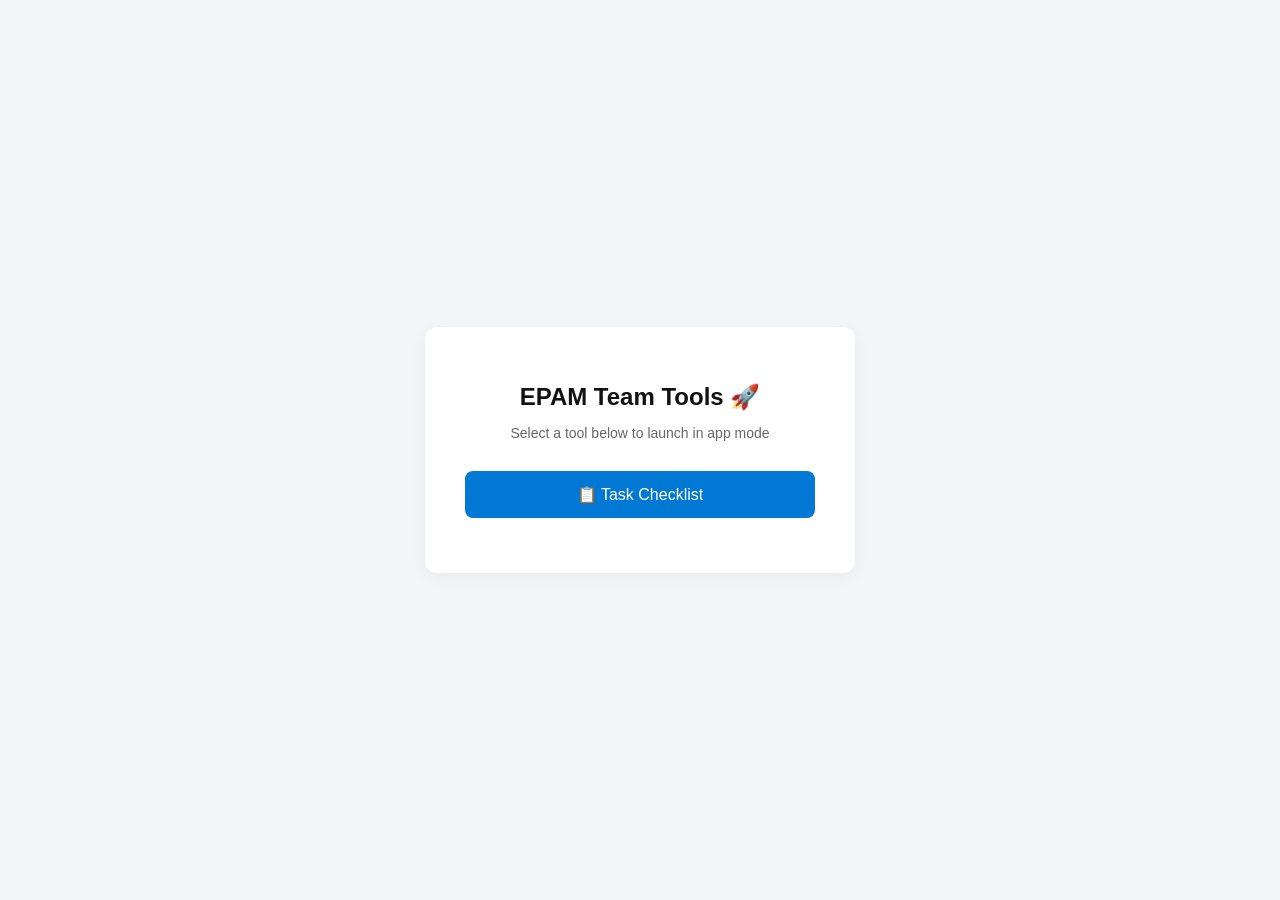
==== index.html @ f56ef6c5 "Fix stylesheet paths and update theme variables for consistency" ====
<!DOCTYPE html>
<html lang="en">
<head>
    <meta charset="UTF-8">
    <meta name="viewport" content="width=device-width, initial-scale=1.0">
    <title>Team Tools Dashboard</title>
    <link rel="stylesheet" href="../team-checklist/css/style.css">
    <style>
        body {
            font-family: -apple-system, BlinkMacSystemFont, "Segoe UI", Roboto, Helvetica, Arial, sans-serif;
            background-color: #f4f5f7;
            color: #333;
            display: flex;
            justify-content: center;
            align-items: center;
            height: 100vh;
            margin: 0;
        }
        .container {
            text-align: center;
            background: white;
            padding: 40px;
            border-radius: 12px;
            box-shadow: 0 4px 15px rgba(0,0,0,0.05);
            width: 350px;
        }
        h1 {
            font-size: 24px;
            margin-bottom: 8px;
            color: #111;
        }
        p {
            color: #666;
            font-size: 14px;
            margin-bottom: 30px;
        }
        .app-button {
            display: block;
            width: 100%;
            background: #0078d4;
            color: white;
            border: none;
            padding: 14px 0;
            font-size: 16px;
            font-weight: 500;
            border-radius: 8px;
            cursor: pointer;
            text-decoration: none;
            margin-bottom: 15px;
            box-sizing: border-box;
            transition: background 0.2s;
        }
        .app-button:hover {
            background: #106ebe;
        }
    </style>
</head>
<body>

    <div class="container">
        <h1>EPAM Team Tools 🚀</h1>
        <p>Select a tool below to launch in app mode</p>

        <!-- Tool 1: Task Checklist -->
        <a href="checklist/index.html" class="app-button" target="_blank" onclick="window.open(this.href, 'TaskChecklist', 'width=500,height=700,top=100,left=100,toolbar=no,location=no,status=no,menubar=no,scrollbars=yes,resizable=yes'); return false;">
            📋 Task Checklist
        </a>

        <!-- FUTURE TOOLS CAN BE ADDED HERE EASILY:
        <a href="#" class="app-button" onclick="openApp('your-next-tool/')">
            ✨ Your Next Tool
        </a>
        -->
    </div>

    <script>
        function openApp(path) {
            // Gets the base URL and appends the tool path, opening it in a clean popup window
            const targetUrl = window.location.origin + window.location.pathname.replace(/\/[^/]*$/, '/') + path;
            window.open(targetUrl, '_blank', 'width=500,height=700,toolbar=no,location=no,status=no,menubar=no,scrollbars=yes,resizable=yes');
        }
    </script>

</body>
</html>
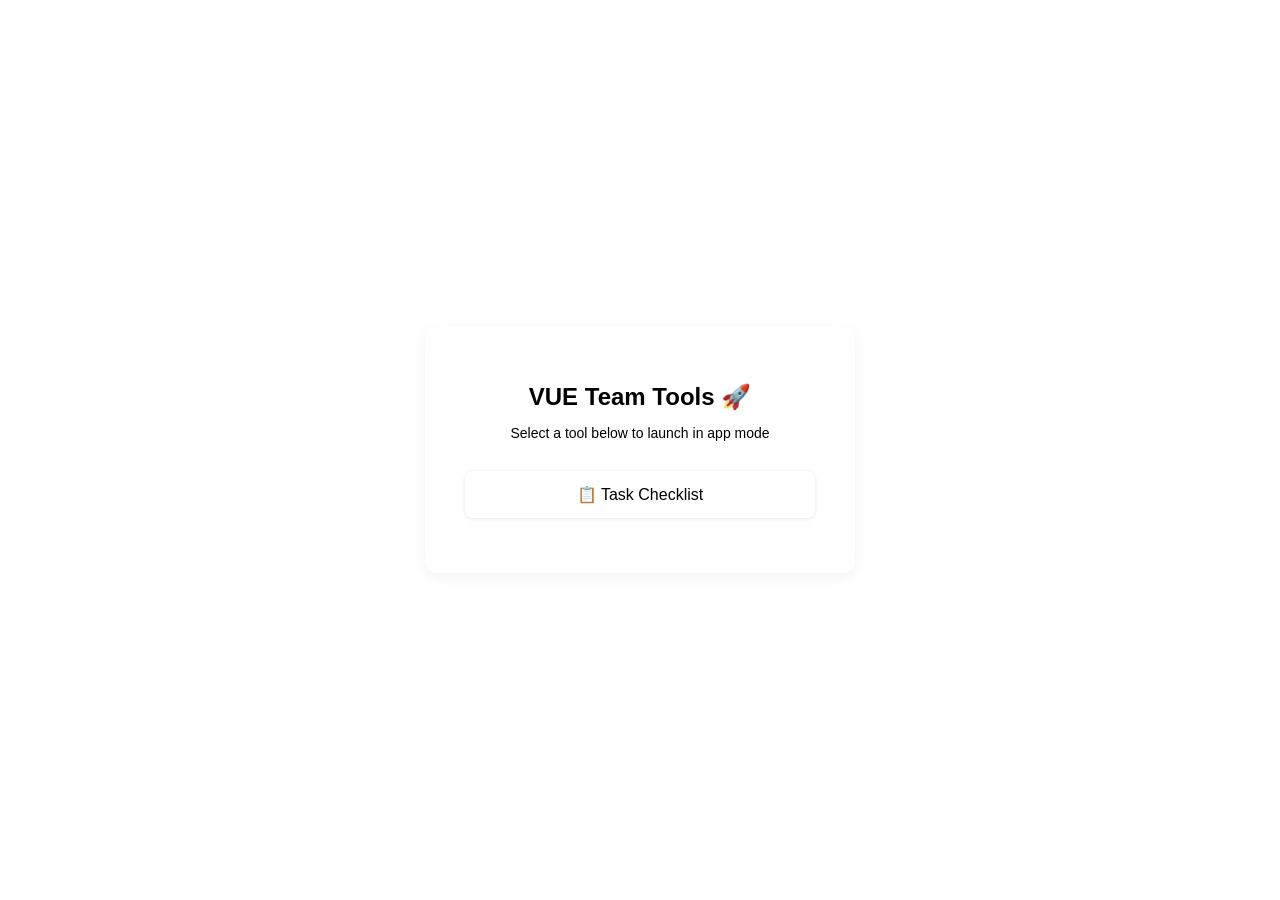
==== commit fdd51721: "Refactor theme styles and update app layout for improved consistency and user experience" ====
--- a/index.html
+++ b/index.html
@@ -8,8 +8,8 @@
     <style>
         body {
             font-family: -apple-system, BlinkMacSystemFont, "Segoe UI", Roboto, Helvetica, Arial, sans-serif;
-            background-color: #f4f5f7;
-            color: #333;
+            background-color: var(--bg-color);
+            color: var(--text-main);
             display: flex;
             justify-content: center;
             align-items: center;
@@ -18,7 +18,7 @@
         }
         .container {
             text-align: center;
-            background: white;
+            background: var(--card-bg);
             padding: 40px;
             border-radius: 12px;
             box-shadow: 0 4px 15px rgba(0,0,0,0.05);
@@ -27,38 +27,47 @@
         h1 {
             font-size: 24px;
             margin-bottom: 8px;
-            color: #111;
+            color: var(--primary-color);
+            font-family: var(--sans);
+            letter-spacing: var(--letter-spacing);
         }
         p {
-            color: #666;
+            color: var(--text-faint);
             font-size: 14px;
             margin-bottom: 30px;
+            font-family: var(--mono);
+            letter-spacing: var(--letter-spacing);
         }
         .app-button {
             display: block;
             width: 100%;
-            background: #0078d4;
-            color: white;
+            background: var(--checked);
+            color: var(--text-faint);
             border: none;
             padding: 14px 0;
             font-size: 16px;
             font-weight: 500;
+            font-family: var(--mono);
             border-radius: 8px;
             cursor: pointer;
             text-decoration: none;
             margin-bottom: 15px;
             box-sizing: border-box;
-            transition: background 0.2s;
+            transition: all 0.2s ease;
+            box-shadow: rgba(0, 0, 0, 0.1) 0px 1px 4px; 
+            letter-spacing: var(--letter-spacing);
         }
         .app-button:hover {
-            background: #106ebe;
+            background: var(--primary-color);
+            color: var(--text-muted);
+            transform: scale(1.05)
         }
     </style>
 </head>
-<body>
+<body class="theme-vue">
 
     <div class="container">
-        <h1>EPAM Team Tools 🚀</h1>
+        <h1>VUE Team Tools 🚀</h1>
         <p>Select a tool below to launch in app mode</p>
 
         <!-- Tool 1: Task Checklist -->
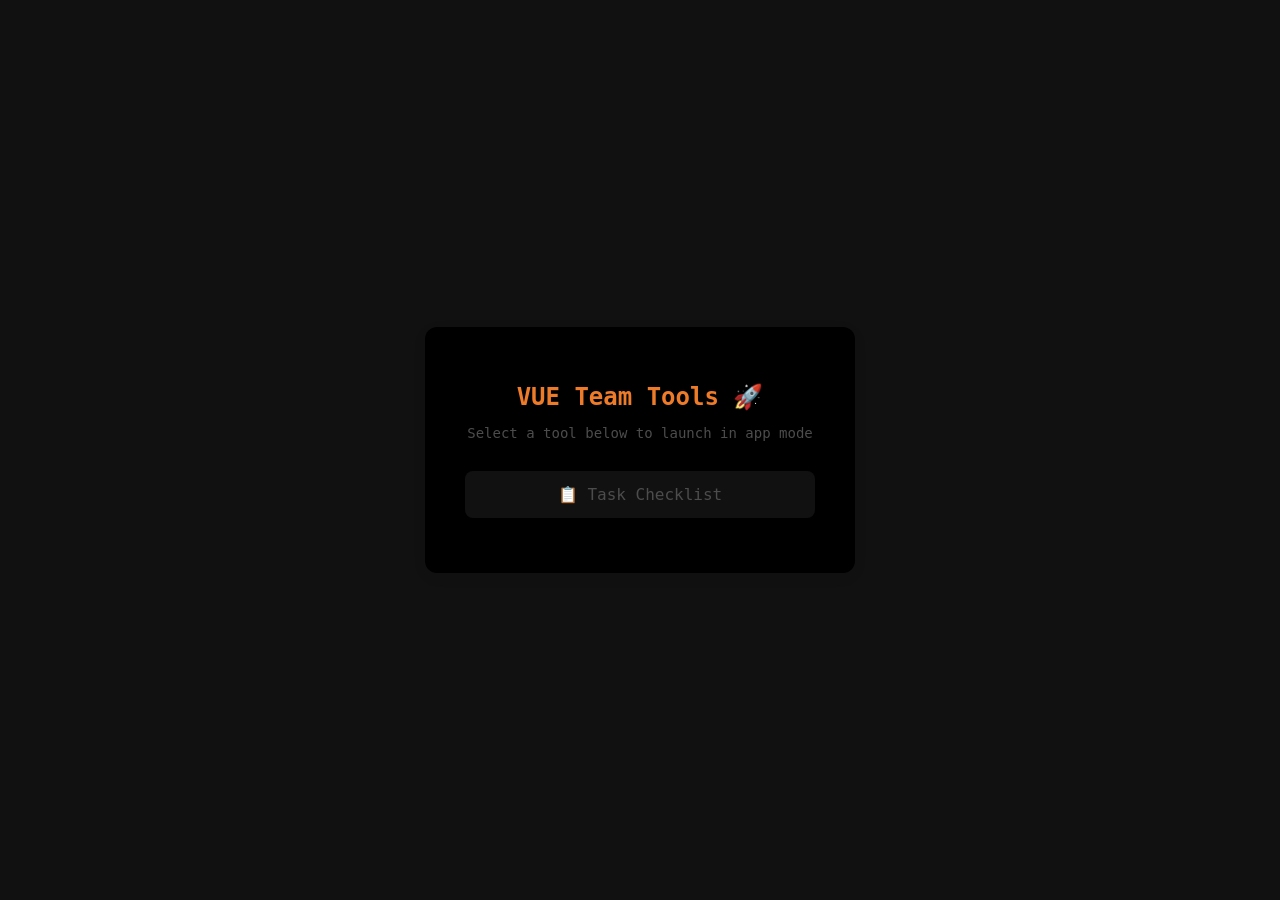
==== commit 215c2a92: "Fix stylesheet link path in index.html for correct styling" ====
--- a/index.html
+++ b/index.html
@@ -4,7 +4,7 @@
     <meta charset="UTF-8">
     <meta name="viewport" content="width=device-width, initial-scale=1.0">
     <title>Team Tools Dashboard</title>
-    <link rel="stylesheet" href="../team-checklist/css/style.css">
+    <link rel="stylesheet" href="css/style.css">
     <style>
         body {
             font-family: -apple-system, BlinkMacSystemFont, "Segoe UI", Roboto, Helvetica, Arial, sans-serif;
--- a/css/style.css
+++ b/css/style.css
@@ -0,0 +1,89 @@
+/* --- Master Global Theme & Variables --- */
+:root, body.theme-vue {
+    --primary-color: #ed7b29;
+    --primary-hover: #ffc400;
+    --bg-color: #111111;
+    --card-bg: #000000;
+    --text-main: #ffffff;
+    --text-muted: #111111;
+    --text-faint: #4c4c4d;
+    --checked: #111111;
+    --mono: 'Isonorm', monospace;
+    --sans: 'Isonorm', monospace;
+    --letter-spacing: 12.5%;
+    --border: rgba(0,0,0,0.08);
+    --border-strong: rgba(0,0,0,0.14);
+    --radius: 10px;
+    --radius-sm: 6px;
+}
+
+body.theme-checklist {
+    --primary-color: #cced29;
+    --primary-hover: #984c20;
+    --bg-color: #CAA8F5;
+    --card-bg: #5F4BB6;
+    --text-main: #F0EDE8;
+    --text-muted: #5F4BB6;
+    --text-faint: #CAA8F5;
+    --checked: #403085;
+    --mono: 'DM Mono', monospace;
+    --sans: 'EB Garamond', sans-serif;
+    --letter-spacing: normal;
+    --border: rgba(0,0,0,0.08);
+    --border-strong: rgba(0,0,0,0.14);
+    --radius: 10px;
+    --radius-sm: 6px;
+}
+
+/*body.theme-default {
+    --primary-color: #d47100;
+    --primary-hover: #ae5e02;
+    --bg-color: #3c3c3c;
+    --card-bg: #dedede;
+    --text-main: #272626;
+    --text-muted: #666666;
+    --text-faint: #a8a7a7;
+    --checked: #272626;
+    --mono: 'DM Mono', monospace;
+    --sans: 'EB Garamond', sans-serif;
+    --letter-spacing: normal;
+    --border: rgba(0,0,0,0.08);
+    --border-strong: rgba(0,0,0,0.14);
+    --radius: 10px;
+    --radius-sm: 6px;
+}
+*/
+/* Global Font & Background (Safe for all pages) */
+body {
+    font-family: -apple-system, BlinkMacSystemFont, "Segoe UI", Roboto, Helvetica, Arial, sans-serif;
+    background-color: var(--bg-color);
+    color: var(--text-main);
+    margin: 0;
+    padding: 0;
+}
+
+/* Browser Install Banner */
+.app-install-banner {
+    background: var(--card-bg);
+    color: var(--text-main);
+    padding: 12px 20px;
+    text-align: center;
+    font-family: var(--sans);
+    font-size: 14px;
+    border-bottom: 1px solid var(--border-strong);
+    display: flex;
+    justify-content: center;
+    align-items: center;
+    gap: 10px;
+    box-shadow: 0 2px 4px rgba(0, 0, 0, 0.03);
+}
+
+.app-install-banner strong {
+    color: var(--primary-color);
+}
+
+@media (display-mode: standalone) {
+    .app-install-banner {
+        display: none !important;
+    }
+}
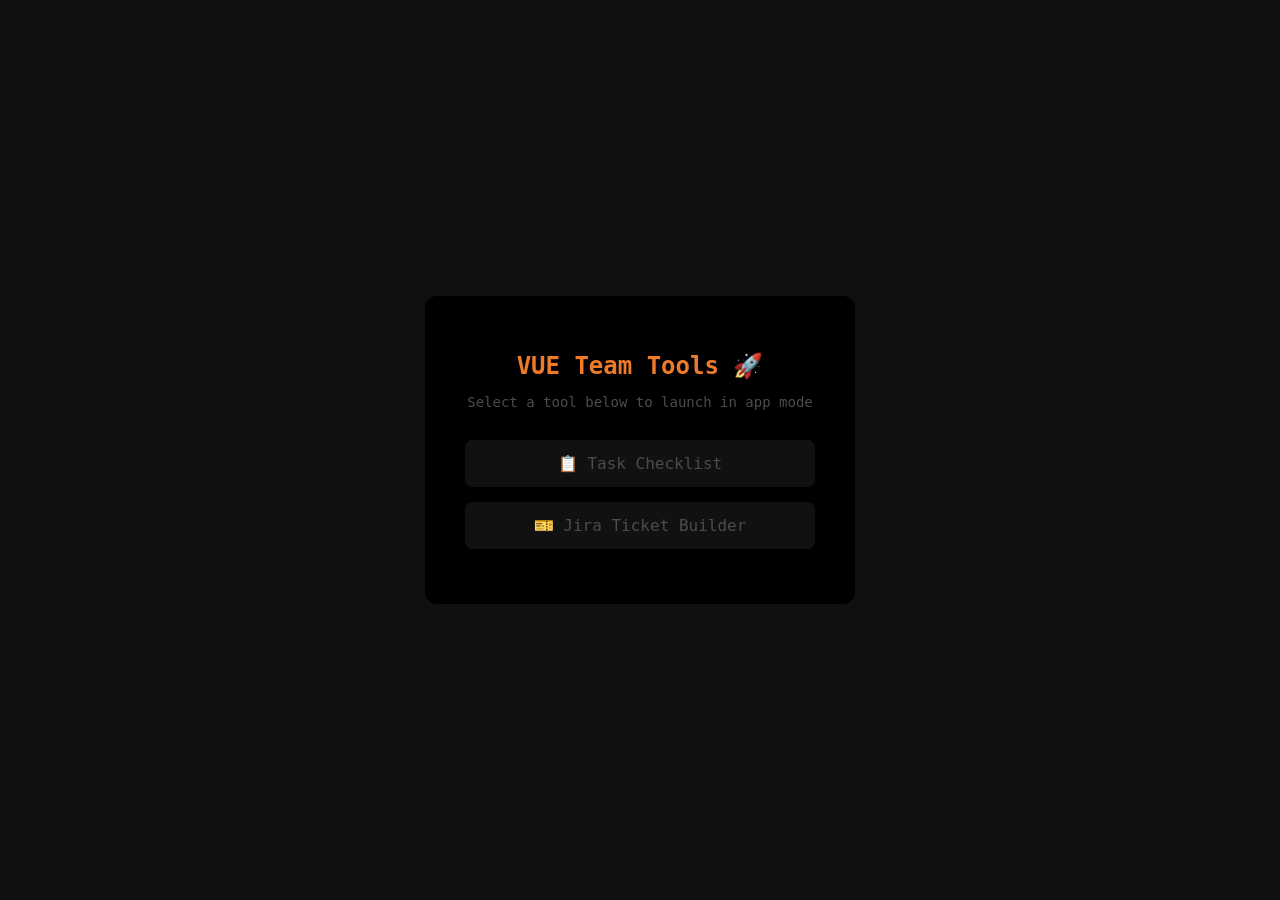
==== commit 9c8bdb7f: "feat: enhance checklist and add Jira Ticket Builder - Added letter-spacing to checklist item styles " ====
--- a/index.html
+++ b/index.html
@@ -5,6 +5,7 @@
     <meta name="viewport" content="width=device-width, initial-scale=1.0">
     <title>Team Tools Dashboard</title>
     <link rel="stylesheet" href="css/style.css">
+    <link rel="icon" href="favicon (1).ico" type="image/x-icon">
     <style>
         body {
             font-family: -apple-system, BlinkMacSystemFont, "Segoe UI", Roboto, Helvetica, Arial, sans-serif;
@@ -75,6 +76,11 @@
             📋 Task Checklist
         </a>
 
+        <!-- Tool 2: Jira Ticket Builder -->
+        <a href="jira task builder /index.html" class="app-button" target="_blank" onclick="window.open(this.href, 'JiraTicketBuilder', 'width=500,height=700,top=100,left=100,toolbar=no,location=no,status=no,menubar=no,scrollbars=yes,resizable=yes'); return false;">
+            🎫 Jira Ticket Builder
+        </a>
+
         <!-- FUTURE TOOLS CAN BE ADDED HERE EASILY:
         <a href="#" class="app-button" onclick="openApp('your-next-tool/')">
             ✨ Your Next Tool
--- a/css/style.css
+++ b/css/style.css
@@ -15,6 +15,9 @@
     --border-strong: rgba(0,0,0,0.14);
     --radius: 10px;
     --radius-sm: 6px;
+    --checkmark-styling: url("data:image/svg+xml,%3Csvg xmlns='http://www.w3.org/2000/svg' viewBox='0 0 10 10' fill='none'%3E%3Crect width='10' height='10' rx='2' fill='%23000'/%3E%3C/svg%3E");
+    --checkmark-width: 10px;
+    --checkmark-height: 10px;
 }
 
 body.theme-checklist {
@@ -33,6 +36,9 @@
     --border-strong: rgba(0,0,0,0.14);
     --radius: 10px;
     --radius-sm: 6px;
+    --checkmark-styling: url("data:image/svg+xml,%3Csvg xmlns='http://www.w3.org/2000/svg' width='24' height='24' viewBox='0 0 24 24' fill='none' stroke='%2304AA6D' stroke-width='2' stroke-linecap='round' stroke-linejoin='round'%3E%3Cpath d='M20 6L9 17l-5-5'/%3E%3C/svg%3E");
+    --checkmark-width: 15px;
+    --checkmark-height: 15px;
 }
 
 /*body.theme-default {
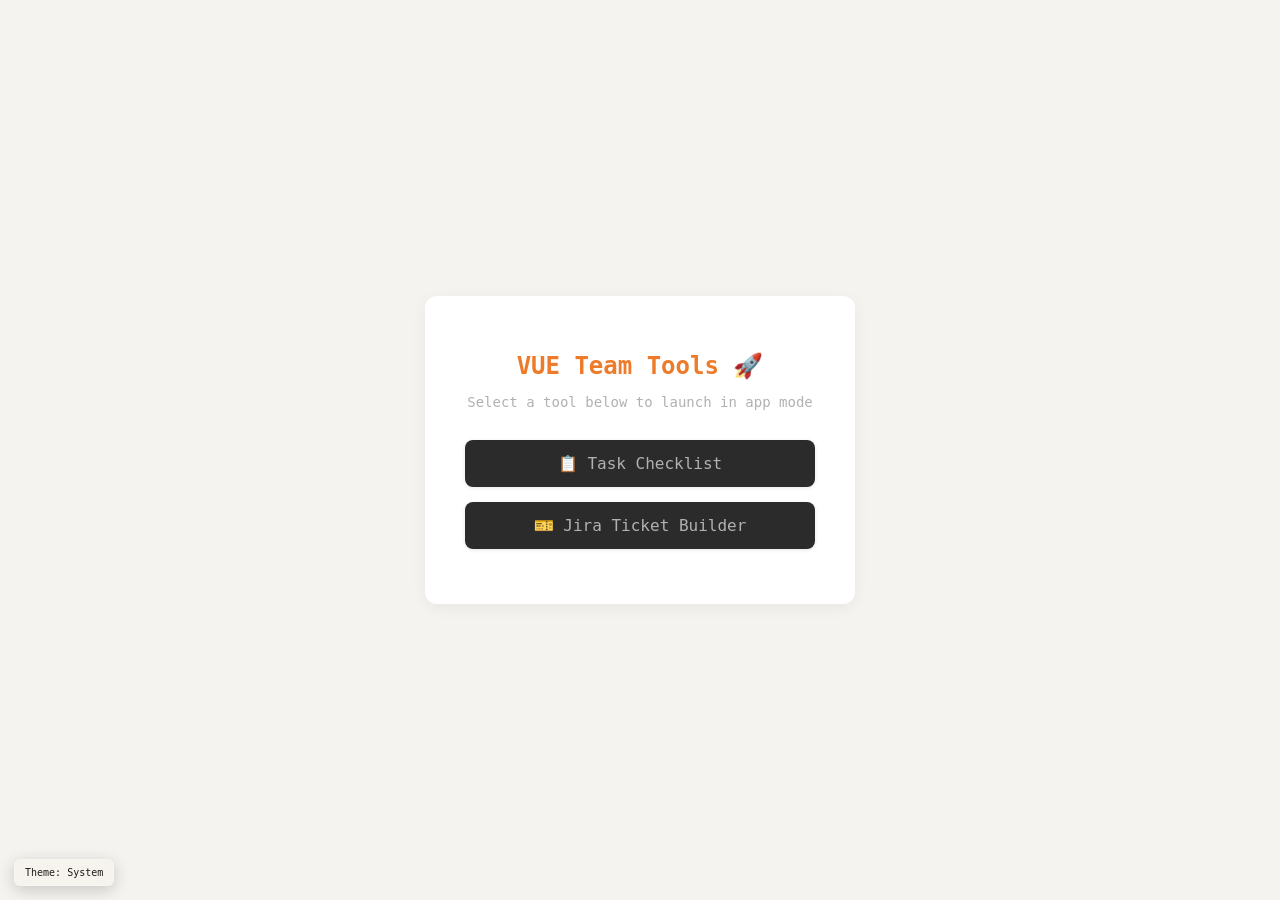
==== commit e7fccc9a: "Add local changes for review" ====
--- a/index.html
+++ b/index.html
@@ -66,6 +66,7 @@
     </style>
 </head>
 <body class="theme-vue">
+    <button class="theme-toggle" type="button" aria-label="Change theme">Theme: System</button>
 
     <div class="container">
         <h1>VUE Team Tools 🚀</h1>
@@ -88,6 +89,7 @@
         -->
     </div>
 
+    <script src="theme.js"></script>
     <script>
         function openApp(path) {
             // Gets the base URL and appends the tool path, opening it in a clean popup window
--- a/css/style.css
+++ b/css/style.css
@@ -1,5 +1,5 @@
 /* --- Master Global Theme & Variables --- */
-:root, body.theme-vue {
+body.theme-vue {
     --primary-color: #ed7b29;
     --primary-hover: #ffc400;
     --bg-color: #111111;
@@ -13,11 +13,63 @@
     --letter-spacing: 12.5%;
     --border: rgba(0,0,0,0.08);
     --border-strong: rgba(0,0,0,0.14);
+    --shadow:rgba(250, 250, 250, 0.1) 0px 1px 4px;
     --radius: 10px;
     --radius-sm: 6px;
     --checkmark-styling: url("data:image/svg+xml,%3Csvg xmlns='http://www.w3.org/2000/svg' viewBox='0 0 10 10' fill='none'%3E%3Crect width='10' height='10' rx='2' fill='%23000'/%3E%3C/svg%3E");
     --checkmark-width: 10px;
     --checkmark-height: 10px;
+}
+
+body.theme-vue-light {
+    --primary-color: #ed7b29;
+    --primary-hover: #ffc400;
+    --bg-color: #f5f3ef;
+    --card-bg: #ffffff;
+    --text-main: #1b1b1b;
+    --text-muted: #6b6b6b;
+    --text-faint: #b1b1b1;
+    --checked: #2b2b2b;
+    --border: rgba(27, 27, 27, 0.12);
+    --border-strong: rgba(27, 27, 27, 0.24);
+    --shadow:rgba(0, 0, 0, 0.1) 0px 1px 4px;
+}
+
+@media (prefers-color-scheme: light) {
+    body.theme-vue[data-color-mode="system"] {
+        --bg-color: #f5f3ef;
+        --card-bg: #ffffff;
+        --text-main: #1b1b1b;
+        --text-muted: #6b6b6b;
+        --text-faint: #b1b1b1;
+        --checked: #2b2b2b;
+        --border: rgba(27, 27, 27, 0.12);
+        --border-strong: rgba(27, 27, 27, 0.24);
+        --shadow:rgba(0, 0, 0, 0.1) 0px 1px 4px;
+    }
+}
+
+.theme-toggle {
+    position: fixed;
+    left: 14px;
+    bottom: max(14px, env(safe-area-inset-bottom));
+    z-index: 200;
+    border: 1px solid rgba(255, 255, 255, 0.24);
+    border-radius: var(--radius-sm);
+    background: rgba(255, 255, 255, 0.03);
+    color: var(--text-main);
+    backdrop-filter: blur(5px) saturate(140%);
+    font-family: var(--mono);
+    font-size: 10px;
+    letter-spacing: var(--letter-spacing);
+    padding: 7px 10px;
+    cursor: pointer;
+    box-shadow: 0 4px 16px rgba(0, 0, 0, 0.18);
+}
+
+.theme-toggle:hover {
+    border-color: var(--primary-color);
+    color: var(--primary-color);
 }
 
 body.theme-checklist {
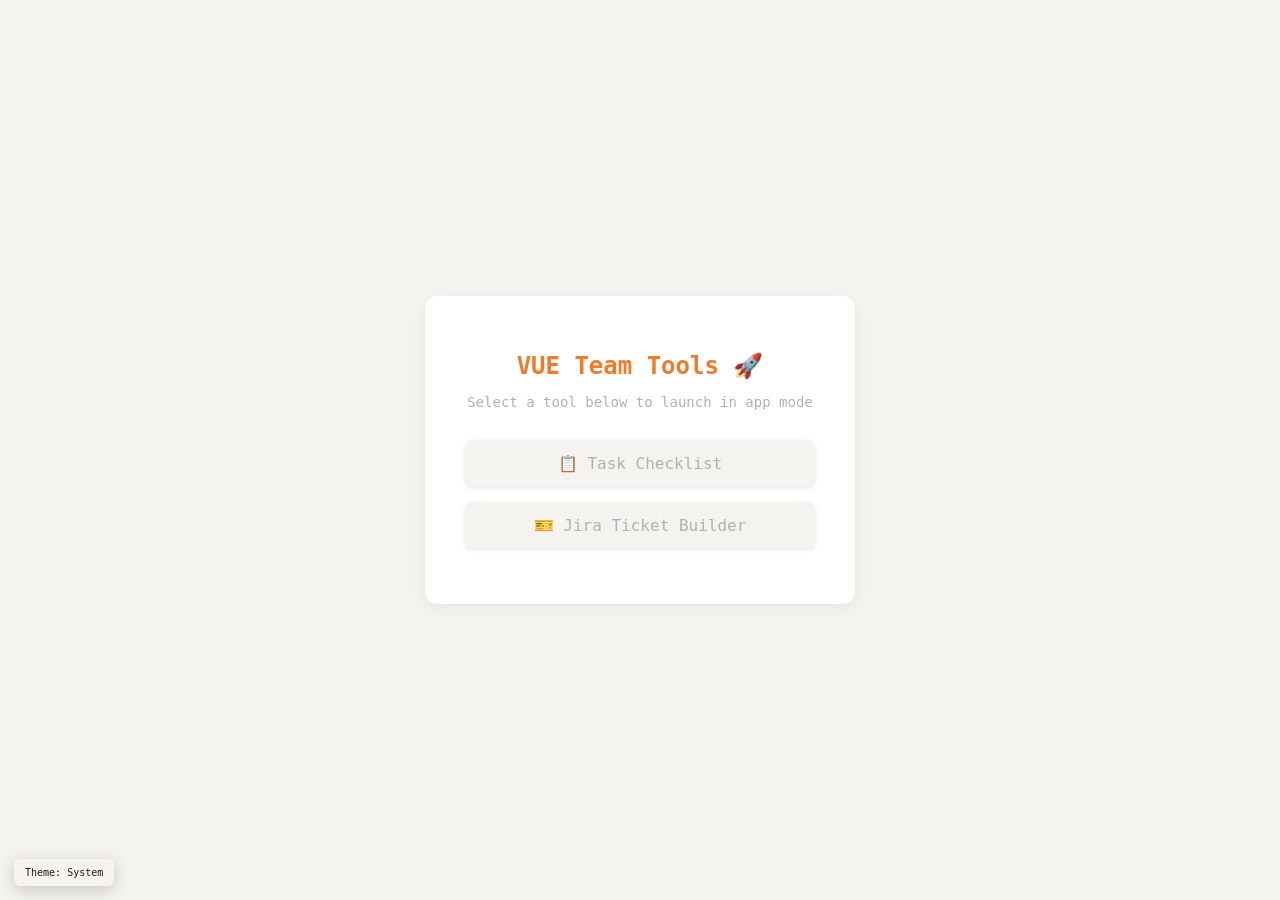
==== commit c6e64fe2: "fix: update app-button background color to use theme variable" ====
--- a/index.html
+++ b/index.html
@@ -42,7 +42,7 @@
         .app-button {
             display: block;
             width: 100%;
-            background: var(--checked);
+            background: var(--bg-color);
             color: var(--text-faint);
             border: none;
             padding: 14px 0;
